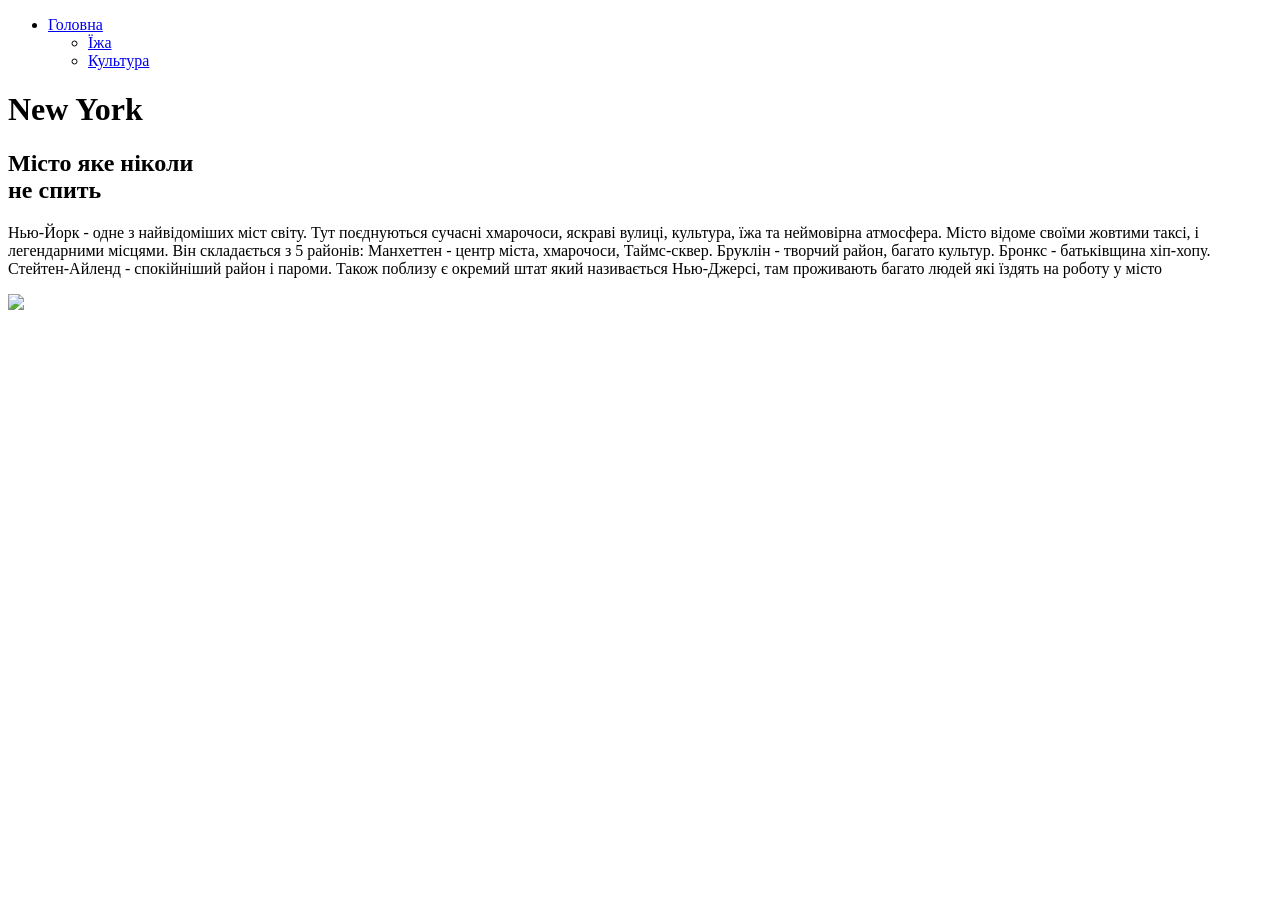
==== index.html @ a0cb44a6 "Add files via upload" ====
<!DOCTYPE html>
<html lang="uk">
<head>
	<meta charset="utf-8">
	<meta name="viewport" content="width=device-width, initial-scale=1">
	<link rel="stylesheet" type="text/css" href="../css/style.css">
	<title>Головна</title>
</head>
<body>
		<header>
    	<nav>
       		 <ul>
            	<li>
                <a href="index1.html">Головна</a>
                <ul>
                    <li><a href="index2.html">Їжа</a></li>
                    <li><a href="index3.html">Культура</a></li>
                </ul>
   		 </nav>
		</header>
		<main>
			<h1>
				New York
			</h1>
			<h2> 
				Місто яке ніколи<br>
				не спить
			</h2>
			<div></div>
			<p>
				Нью-Йорк - одне з найвідоміших
				міст світу.
				Тут поєднуються сучасні хмарочоси,
				яскраві вулиці, культура, їжа та неймовірна
				атмосфера.
				Місто відоме своїми жовтими таксі, 
				і легендарними місцями.
				Він складається з 5 районів:
				Манхеттен - центр міста, хмарочоси, Таймс-сквер.
				Бруклін - творчий район, багато культур.
				Бронкс - батьківщина хіп-хопу.
				Стейтен-Айленд - спокійніший район і пароми.
				Також поблизу є окремий штат який називається Нью-Джерсі, 
				там проживають багато людей які їздять на роботу у місто
			</p>
				<img src="../images/new1.jpg">
			</main>

</body>
</html>
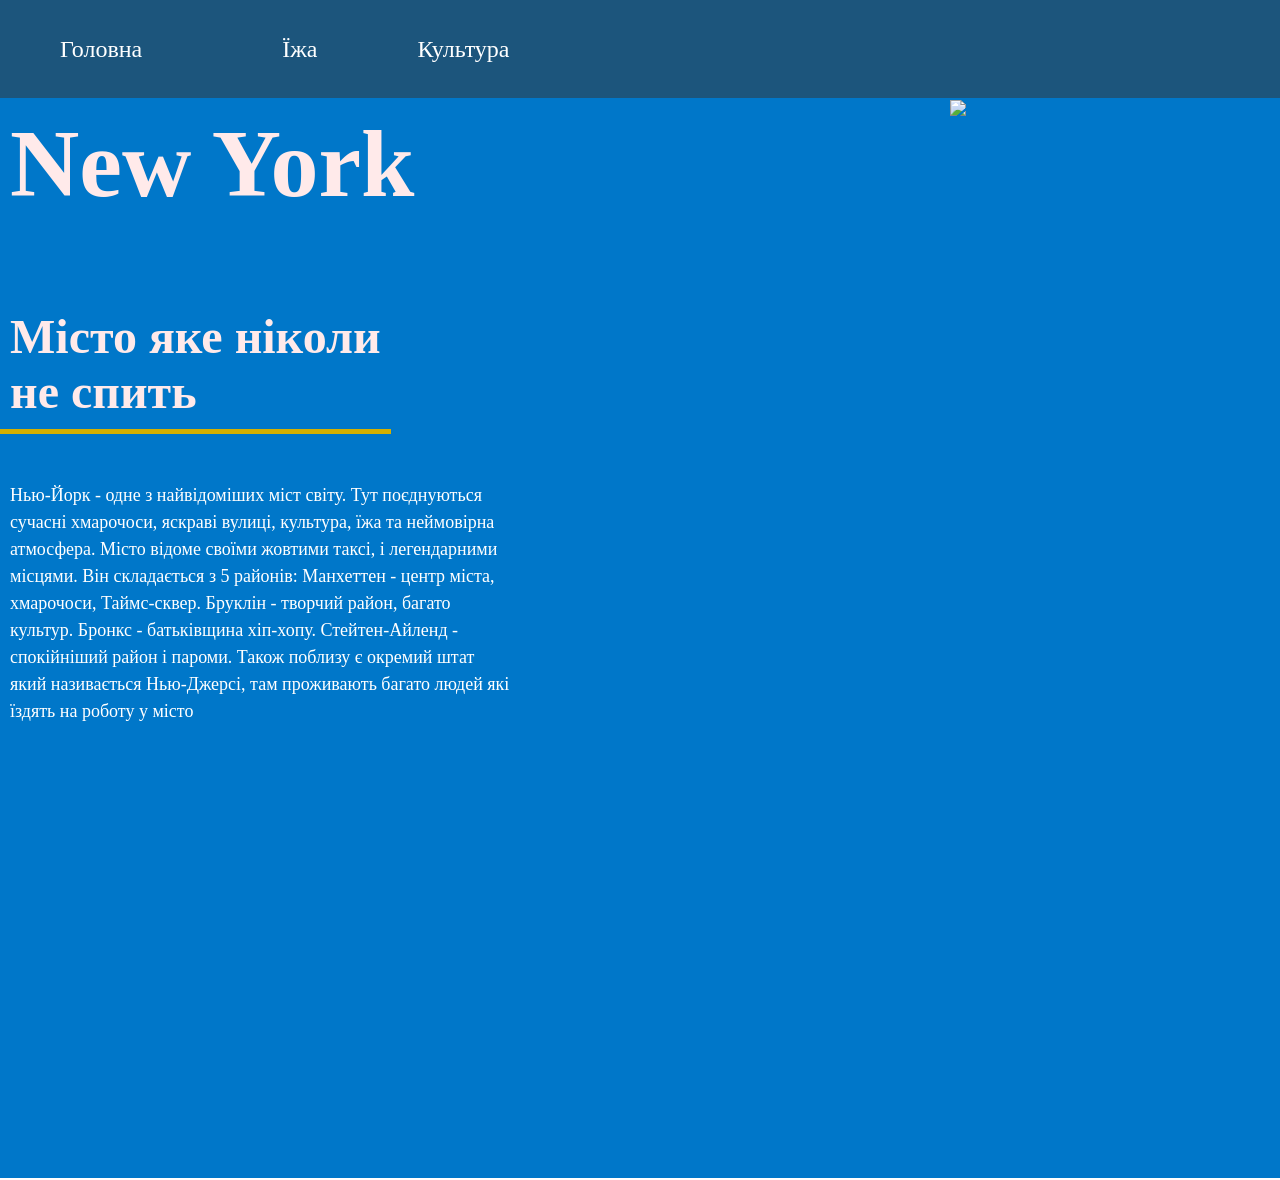
==== commit 59dcfef2: "index.html" ====
--- a/index.html
+++ b/index.html
@@ -3,7 +3,7 @@
 <head>
 	<meta charset="utf-8">
 	<meta name="viewport" content="width=device-width, initial-scale=1">
-	<link rel="stylesheet" type="text/css" href="../css/style.css">
+	<link rel="stylesheet" type="text/css" href="style.css">
 	<title>Головна</title>
 </head>
 <body>
@@ -47,4 +47,4 @@
 			</main>
 
 </body>
-</html>+</html>
--- a/style.css
+++ b/style.css
@@ -0,0 +1,73 @@
+body{
+    margin: 0;
+    padding: 0;
+    box-sizing: border-box;
+}
+header{
+    padding: 20px;
+    background:#1C557C ;
+}
+nav ul{
+    display: flex;
+    align-items: center;
+    gap: 50px;
+}
+nav ul li{
+    display: flex;
+    gap: 100px;
+    align-items: center;
+}
+a{
+    color: white;
+    text-decoration: none;
+    font-size: 24px;
+    padding-bottom: 5px;
+}
+nav ul li ul{
+    display: flex;
+    gap: 100px;
+}
+nav ul li:hover ul{
+    display: flex;
+}
+a:hover{
+    border-bottom: 2px solid white;
+}
+
+.active{
+    border-bottom: 2px solid white;
+}
+main{
+    background: #0077C9;
+    margin-top: -70px;
+    width: 100%;
+    height: 1080px;
+}
+h1{
+    font-size: 96px;
+    color: #FFEAEA;
+    margin-bottom: 30px;
+    text-align: left;
+    padding: 10px;
+}
+h2{
+    font-size: 48px;
+    color: #FFEAEA;
+    margin-bottom: 20px;
+    border-bottom: 5px solid #D4B000;
+    display: inline-block;
+    padding-bottom: 10px;
+    padding: 10px}
+p{
+    font-size: 18px;
+    line-height: 1.5;
+    color: white;
+    width: 500px;
+    padding: 10px;
+}
+img {
+    display: flex;
+    margin: inline-block;
+    margin-top: -653px;
+    margin-left: 950px;
+    height: 1080px;
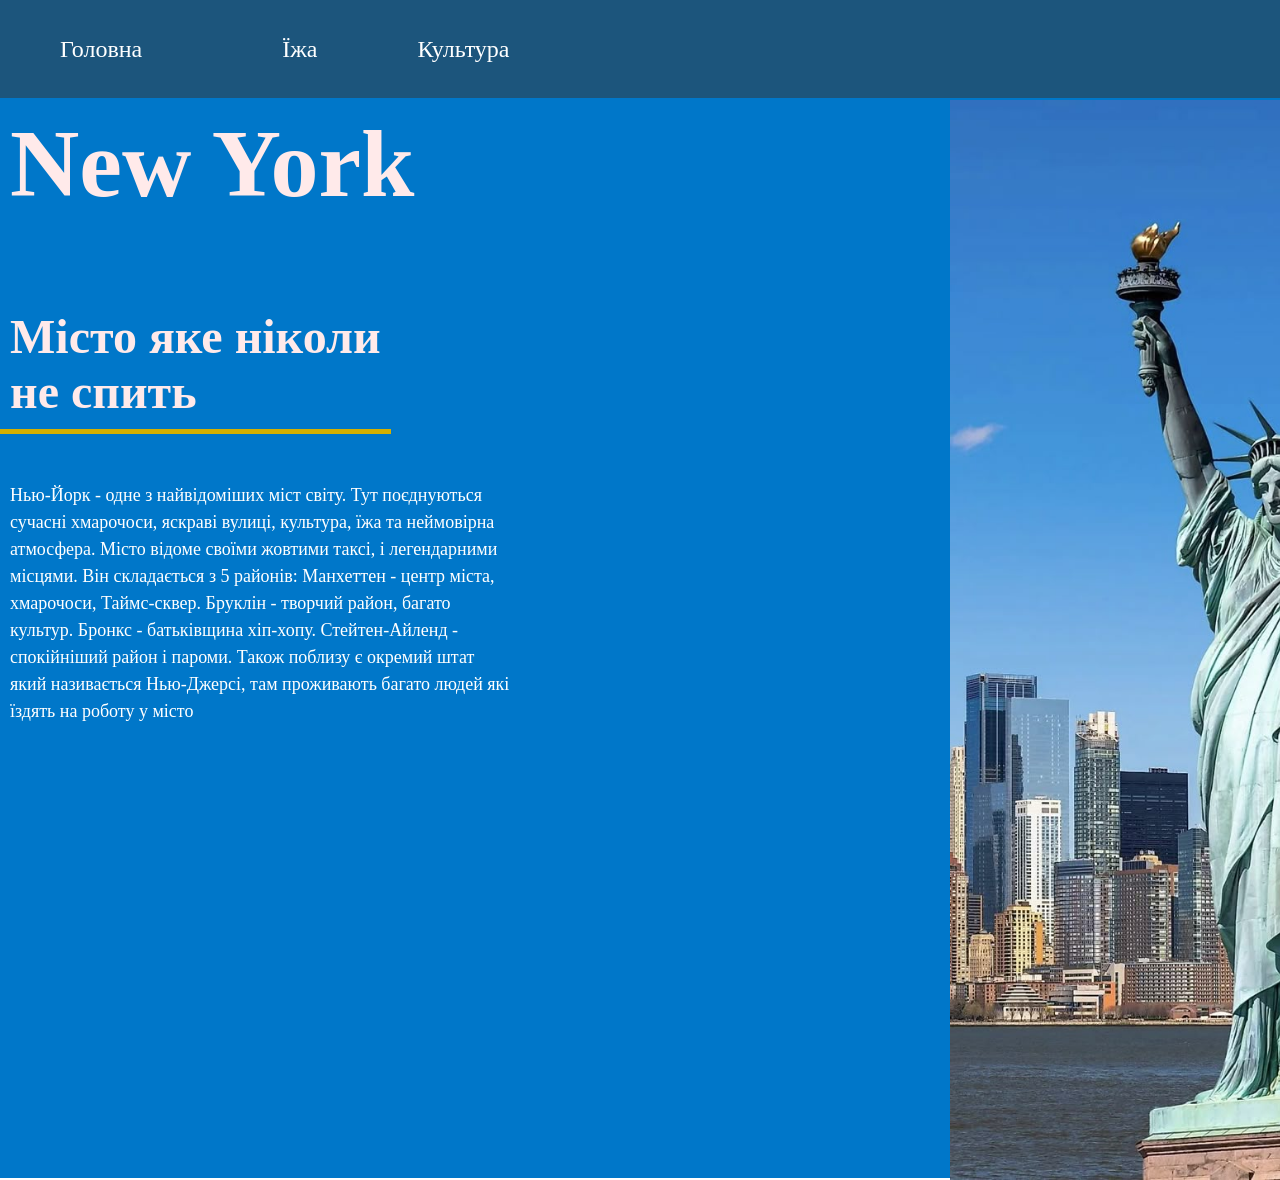
==== commit c2697ac8: "index.html" ====
--- a/index.html
+++ b/index.html
@@ -43,7 +43,7 @@
 				Також поблизу є окремий штат який називається Нью-Джерсі, 
 				там проживають багато людей які їздять на роботу у місто
 			</p>
-				<img src="../images/new1.jpg">
+				<img src="new1.jpg">
 			</main>
 
 </body>
